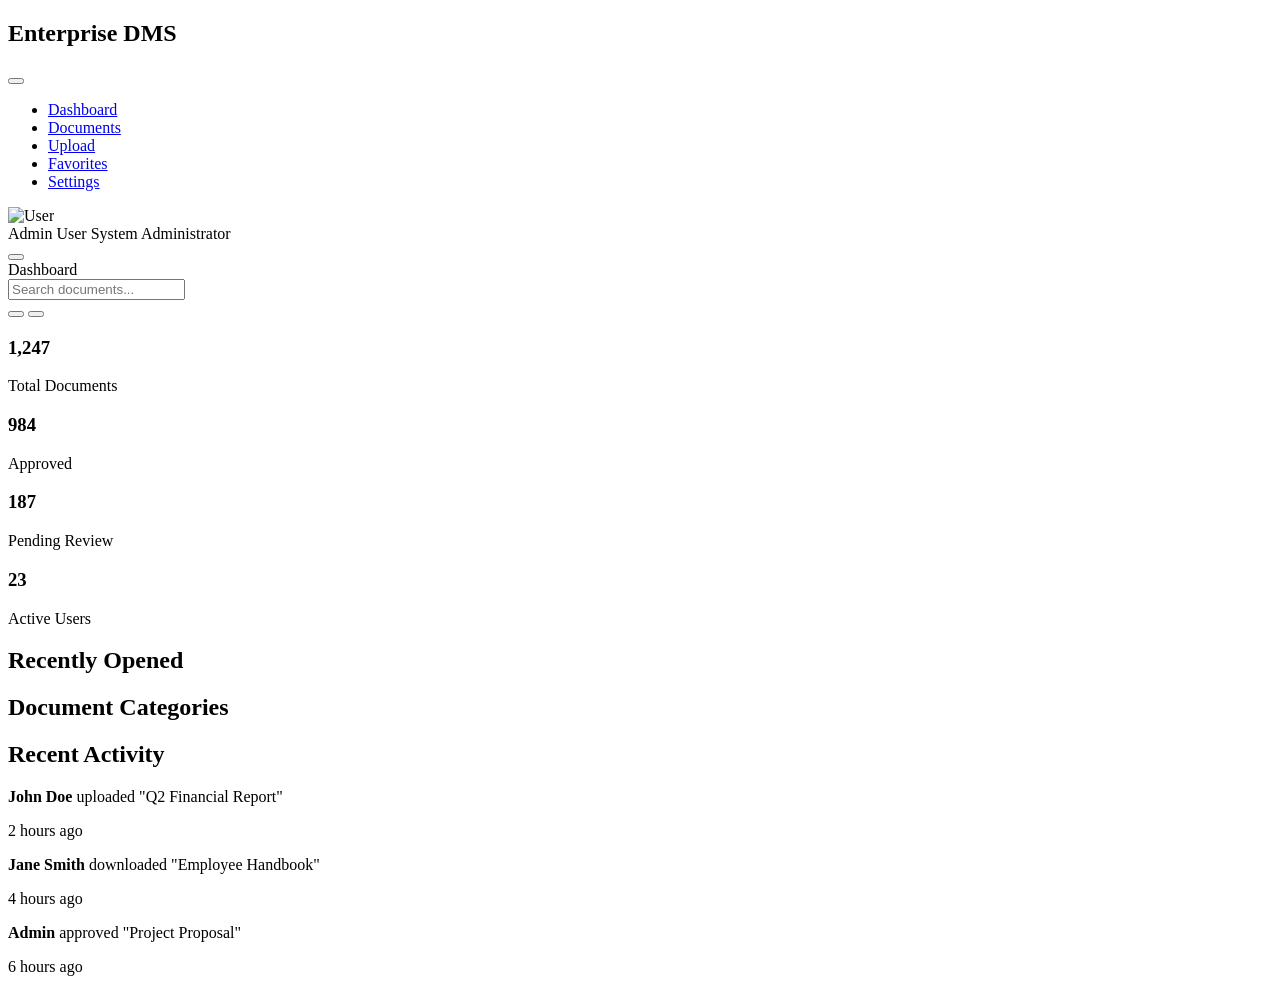
==== index.html @ 394235a9 "Create index.html" ====
<!DOCTYPE html>
<html lang="en">
<head>
    <meta charset="UTF-8">
    <meta name="viewport" content="width=device-width, initial-scale=1.0">
    <title>Enterprise DMS - Dashboard</title>
    <link rel="stylesheet" href="css/style.css">
    <link href="[cdnjs.cloudflare.com](https://cdnjs.cloudflare.com/ajax/libs/font-awesome/6.0.0/css/all.min.css)" rel="stylesheet">
</head>
<body>
    <div class="app-container">
        <!-- Sidebar -->
        <aside class="sidebar">
            <div class="sidebar-header">
                <h1><i class="fas fa-file-contract"></i> Enterprise DMS</h1>
                <button class="collapse-btn" id="collapseSidebar">
                    <i class="fas fa-chevron-left"></i>
                </button>
            </div>
            <nav class="sidebar-nav">
                <ul>
                    <li class="active"><a href="index.html"><i class="fas fa-home"></i> <span>Dashboard</span></a></li>
                    <li><a href="documents.html"><i class="fas fa-files"></i> <span>Documents</span></a></li>
                    <li><a href="upload.html"><i class="fas fa-upload"></i> <span>Upload</span></a></li>
                    <li><a href="#"><i class="fas fa-star"></i> <span>Favorites</span></a></li>
                    <li><a href="settings.html"><i class="fas fa-cog"></i> <span>Settings</span></a></li>
                </ul>
            </nav>
            <div class="sidebar-footer">
                <div class="user-info">
                    <img src="[via.placeholder.com](https://via.placeholder.com/40x40)" alt="User" class="user-avatar">
                    <div class="user-details">
                        <span class="user-name">Admin User</span>
                        <span class="user-role">System Administrator</span>
                    </div>
                </div>
            </div>
        </aside>

        <!-- Main Content -->
        <main class="main-content">
            <!-- Top Navigation -->
            <header class="top-nav">
                <div class="nav-left">
                    <button class="menu-toggle" id="menuToggle">
                        <i class="fas fa-bars"></i>
                    </button>
                    <div class="breadcrumb">
                        <span>Dashboard</span>
                    </div>
                </div>
                <div class="nav-right">
                    <div class="search-container">
                        <input type="text" placeholder="Search documents..." class="search-input">
                        <i class="fas fa-search"></i>
                    </div>
                    <button class="nav-btn"><i class="fas fa-bell"></i></button>
                    <button class="nav-btn" id="themeToggle"><i class="fas fa-moon"></i></button>
                </div>
            </header>

            <!-- Dashboard Content -->
            <div class="dashboard-content">
                <div class="stats-grid">
                    <div class="stat-card">
                        <div class="stat-icon">
                            <i class="fas fa-file-alt"></i>
                        </div>
                        <div class="stat-info">
                            <h3>1,247</h3>
                            <p>Total Documents</p>
                        </div>
                    </div>
                    <div class="stat-card">
                        <div class="stat-icon">
                            <i class="fas fa-check-circle"></i>
                        </div>
                        <div class="stat-info">
                            <h3>984</h3>
                            <p>Approved</p>
                        </div>
                    </div>
                    <div class="stat-card">
                        <div class="stat-icon">
                            <i class="fas fa-clock"></i>
                        </div>
                        <div class="stat-info">
                            <h3>187</h3>
                            <p>Pending Review</p>
                        </div>
                    </div>
                    <div class="stat-card">
                        <div class="stat-icon">
                            <i class="fas fa-users"></i>
                        </div>
                        <div class="stat-info">
                            <h3>23</h3>
                            <p>Active Users</p>
                        </div>
                    </div>
                </div>

                <div class="dashboard-grid">
                    <div class="recent-docs">
                        <h2>Recently Opened</h2>
                        <div class="docs-list" id="recentDocs">
                            <!-- Dynamically loaded -->
                        </div>
                    </div>

                    <div class="quick-stats">
                        <h2>Document Categories</h2>
                        <div class="category-chart" id="categoryChart">
                            <!-- Dynamically loaded -->
                        </div>
                    </div>
                </div>

                <div class="activity-feed">
                    <h2>Recent Activity</h2>
                    <div class="activity-list">
                        <div class="activity-item">
                            <i class="fas fa-file-upload"></i>
                            <div class="activity-content">
                                <p><strong>John Doe</strong> uploaded "Q2 Financial Report"</p>
                                <span class="activity-time">2 hours ago</span>
                            </div>
                        </div>
                        <div class="activity-item">
                            <i class="fas fa-file-download"></i>
                            <div class="activity-content">
                                <p><strong>Jane Smith</strong> downloaded "Employee Handbook"</p>
                                <span class="activity-time">4 hours ago</span>
                            </div>
                        </div>
                        <div class="activity-item">
                            <i class="fas fa-check-circle"></i>
                            <div class="activity-content">
                                <p><strong>Admin</strong> approved "Project Proposal"</p>
                                <span class="activity-time">6 hours ago</span>
                            </div>
                        </div>
                    </div>
                </div>
            </div>
        </main>
    </div>

    <script src="js/app.js"></script>
</body>
</html>
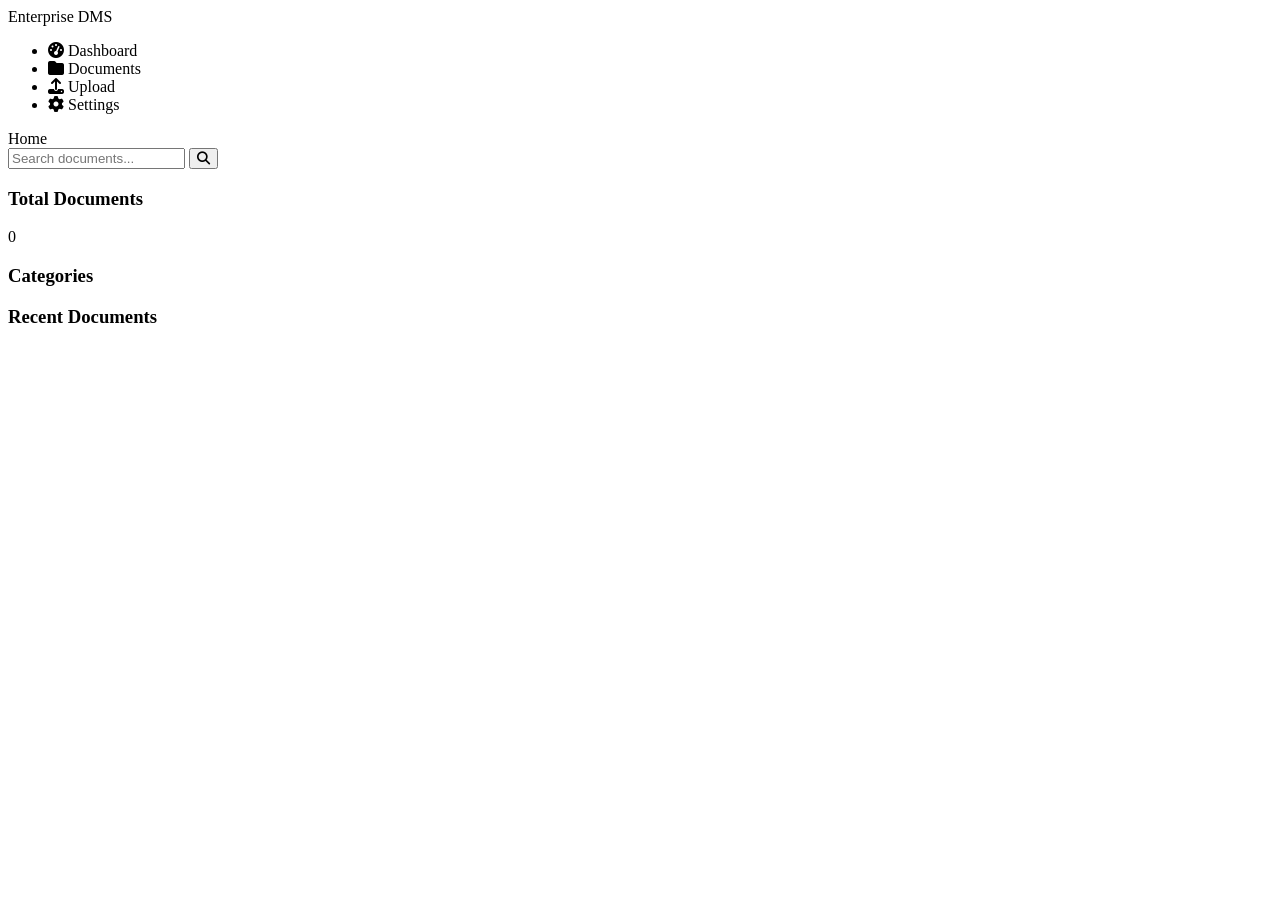
==== commit 5b25c33c: "Update index.html" ====
--- a/index.html
+++ b/index.html
@@ -1,151 +1,61 @@
 <!DOCTYPE html>
 <html lang="en">
 <head>
-    <meta charset="UTF-8">
-    <meta name="viewport" content="width=device-width, initial-scale=1.0">
-    <title>Enterprise DMS - Dashboard</title>
-    <link rel="stylesheet" href="css/style.css">
-    <link href="[cdnjs.cloudflare.com](https://cdnjs.cloudflare.com/ajax/libs/font-awesome/6.0.0/css/all.min.css)" rel="stylesheet">
+<meta charset="UTF-8" />
+<meta name="viewport" content="width=device-width, initial-scale=1.0" />
+<title>Enterprise DMS - Dashboard</title>
+<link rel="stylesheet" href="css/style.css" />
+<link rel="stylesheet" href="https://cdnjs.cloudflare.com/ajax/libs/font-awesome/6.4.0/css/all.min.css" />
 </head>
 <body>
-    <div class="app-container">
-        <!-- Sidebar -->
-        <aside class="sidebar">
-            <div class="sidebar-header">
-                <h1><i class="fas fa-file-contract"></i> Enterprise DMS</h1>
-                <button class="collapse-btn" id="collapseSidebar">
-                    <i class="fas fa-chevron-left"></i>
-                </button>
-            </div>
-            <nav class="sidebar-nav">
-                <ul>
-                    <li class="active"><a href="index.html"><i class="fas fa-home"></i> <span>Dashboard</span></a></li>
-                    <li><a href="documents.html"><i class="fas fa-files"></i> <span>Documents</span></a></li>
-                    <li><a href="upload.html"><i class="fas fa-upload"></i> <span>Upload</span></a></li>
-                    <li><a href="#"><i class="fas fa-star"></i> <span>Favorites</span></a></li>
-                    <li><a href="settings.html"><i class="fas fa-cog"></i> <span>Settings</span></a></li>
-                </ul>
-            </nav>
-            <div class="sidebar-footer">
-                <div class="user-info">
-                    <img src="[via.placeholder.com](https://via.placeholder.com/40x40)" alt="User" class="user-avatar">
-                    <div class="user-details">
-                        <span class="user-name">Admin User</span>
-                        <span class="user-role">System Administrator</span>
-                    </div>
-                </div>
-            </div>
-        </aside>
+<!-- Sidebar -->
+<aside class="sidebar" id="sidebar">
+  <div class="logo">Enterprise DMS</div>
+  <nav class="nav">
+    <ul>
+      <li class="active" data-page="index"><i class="fas fa-tachometer-alt"></i> Dashboard</li>
+      <li data-page="documents"><i class="fas fa-folder"></i> Documents</li>
+      <li data-page="upload"><i class="fas fa-upload"></i> Upload</li>
+      <li data-page="settings"><i class="fas fa-cog"></i> Settings</li>
+    </ul>
+  </nav>
+</aside>
 
-        <!-- Main Content -->
-        <main class="main-content">
-            <!-- Top Navigation -->
-            <header class="top-nav">
-                <div class="nav-left">
-                    <button class="menu-toggle" id="menuToggle">
-                        <i class="fas fa-bars"></i>
-                    </button>
-                    <div class="breadcrumb">
-                        <span>Dashboard</span>
-                    </div>
-                </div>
-                <div class="nav-right">
-                    <div class="search-container">
-                        <input type="text" placeholder="Search documents..." class="search-input">
-                        <i class="fas fa-search"></i>
-                    </div>
-                    <button class="nav-btn"><i class="fas fa-bell"></i></button>
-                    <button class="nav-btn" id="themeToggle"><i class="fas fa-moon"></i></button>
-                </div>
-            </header>
+<!-- Main Content -->
+<div class="main">
+  <!-- Top Navigation -->
+  <header class="top-nav">
+    <div class="breadcrumbs" id="breadcrumbs">Home</div>
+    <div class="search-box">
+      <input type="text" id="search-input" placeholder="Search documents..." />
+      <button id="search-btn"><i class="fas fa-search"></i></button>
+    </div>
+  </header>
 
-            <!-- Dashboard Content -->
-            <div class="dashboard-content">
-                <div class="stats-grid">
-                    <div class="stat-card">
-                        <div class="stat-icon">
-                            <i class="fas fa-file-alt"></i>
-                        </div>
-                        <div class="stat-info">
-                            <h3>1,247</h3>
-                            <p>Total Documents</p>
-                        </div>
-                    </div>
-                    <div class="stat-card">
-                        <div class="stat-icon">
-                            <i class="fas fa-check-circle"></i>
-                        </div>
-                        <div class="stat-info">
-                            <h3>984</h3>
-                            <p>Approved</p>
-                        </div>
-                    </div>
-                    <div class="stat-card">
-                        <div class="stat-icon">
-                            <i class="fas fa-clock"></i>
-                        </div>
-                        <div class="stat-info">
-                            <h3>187</h3>
-                            <p>Pending Review</p>
-                        </div>
-                    </div>
-                    <div class="stat-card">
-                        <div class="stat-icon">
-                            <i class="fas fa-users"></i>
-                        </div>
-                        <div class="stat-info">
-                            <h3>23</h3>
-                            <p>Active Users</p>
-                        </div>
-                    </div>
-                </div>
+<!-- Dashboard Stats -->
+<section class="dashboard">
+  <div class="cards">
+    <div class="card" id="stats-total">
+      <h3>Total Documents</h3>
+      <div class="value" id="total-count">0</div>
+    </div>
+    <div class="card" id="stats-categories">
+      <h3>Categories</h3>
+      <ul id="category-list"></ul>
+    </div>
+    <div class="card" id="stats-recent">
+      <h3>Recent Documents</h3>
+      <ul id="recent-docs"></ul>
+    </div>
+  </div>
+</section>
+</div>
 
-                <div class="dashboard-grid">
-                    <div class="recent-docs">
-                        <h2>Recently Opened</h2>
-                        <div class="docs-list" id="recentDocs">
-                            <!-- Dynamically loaded -->
-                        </div>
-                    </div>
+<!-- Loading overlay -->
+<div id="loading" class="loader hide">
+  <div class="spinner"></div>
+</div>
 
-                    <div class="quick-stats">
-                        <h2>Document Categories</h2>
-                        <div class="category-chart" id="categoryChart">
-                            <!-- Dynamically loaded -->
-                        </div>
-                    </div>
-                </div>
-
-                <div class="activity-feed">
-                    <h2>Recent Activity</h2>
-                    <div class="activity-list">
-                        <div class="activity-item">
-                            <i class="fas fa-file-upload"></i>
-                            <div class="activity-content">
-                                <p><strong>John Doe</strong> uploaded "Q2 Financial Report"</p>
-                                <span class="activity-time">2 hours ago</span>
-                            </div>
-                        </div>
-                        <div class="activity-item">
-                            <i class="fas fa-file-download"></i>
-                            <div class="activity-content">
-                                <p><strong>Jane Smith</strong> downloaded "Employee Handbook"</p>
-                                <span class="activity-time">4 hours ago</span>
-                            </div>
-                        </div>
-                        <div class="activity-item">
-                            <i class="fas fa-check-circle"></i>
-                            <div class="activity-content">
-                                <p><strong>Admin</strong> approved "Project Proposal"</p>
-                                <span class="activity-time">6 hours ago</span>
-                            </div>
-                        </div>
-                    </div>
-                </div>
-            </div>
-        </main>
-    </div>
-
-    <script src="js/app.js"></script>
+<script src="js/app.js"></script>
 </body>
 </html>
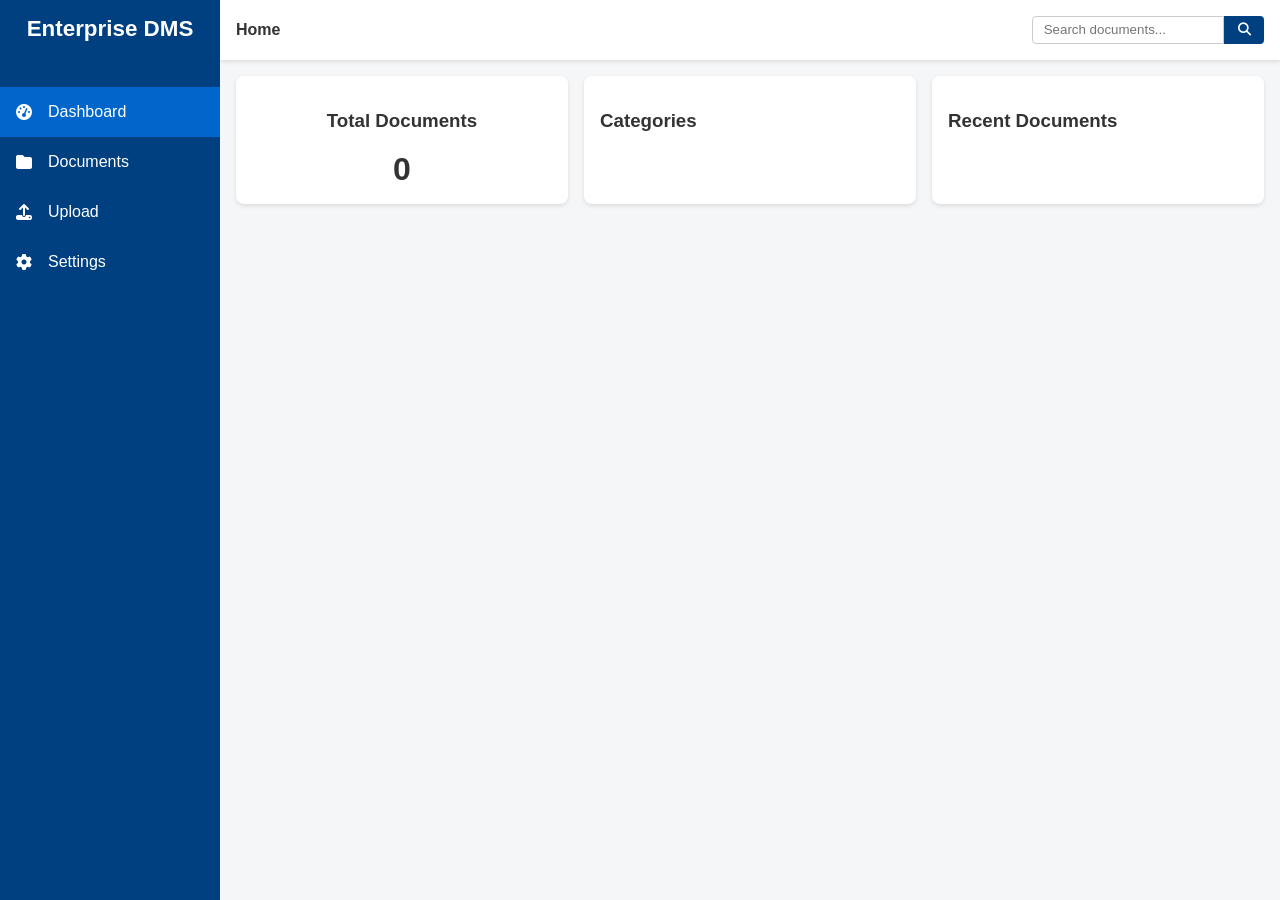
==== commit e596d2d6: "Update index.html" ====
--- a/index.html
+++ b/index.html
@@ -8,7 +8,7 @@
 <link rel="stylesheet" href="https://cdnjs.cloudflare.com/ajax/libs/font-awesome/6.4.0/css/all.min.css" />
 </head>
 <body>
-<!-- Sidebar -->
+<!-- Sidebar Navigation -->
 <aside class="sidebar" id="sidebar">
   <div class="logo">Enterprise DMS</div>
   <nav class="nav">
@@ -23,7 +23,7 @@
 
 <!-- Main Content -->
 <div class="main">
-  <!-- Top Navigation -->
+  <!-- Top Navbar -->
   <header class="top-nav">
     <div class="breadcrumbs" id="breadcrumbs">Home</div>
     <div class="search-box">
@@ -32,26 +32,26 @@
     </div>
   </header>
 
-<!-- Dashboard Stats -->
-<section class="dashboard">
-  <div class="cards">
-    <div class="card" id="stats-total">
-      <h3>Total Documents</h3>
-      <div class="value" id="total-count">0</div>
+  <!-- Dashboard Stats -->
+  <section class="dashboard">
+    <div class="cards">
+      <div class="card" id="stats-total">
+        <h3>Total Documents</h3>
+        <div class="value" id="total-count">0</div>
+      </div>
+      <div class="card" id="stats-categories">
+        <h3>Categories</h3>
+        <ul id="category-list"></ul>
+      </div>
+      <div class="card" id="stats-recent">
+        <h3>Recent Documents</h3>
+        <ul id="recent-docs"></ul>
+      </div>
     </div>
-    <div class="card" id="stats-categories">
-      <h3>Categories</h3>
-      <ul id="category-list"></ul>
-    </div>
-    <div class="card" id="stats-recent">
-      <h3>Recent Documents</h3>
-      <ul id="recent-docs"></ul>
-    </div>
-  </div>
-</section>
+  </section>
 </div>
 
-<!-- Loading overlay -->
+<!-- Loader -->
 <div id="loading" class="loader hide">
   <div class="spinner"></div>
 </div>
--- a/css/style.css
+++ b/css/style.css
@@ -0,0 +1,156 @@
+/* Reset & Base Styles */
+body {
+  margin: 0;
+  font-family: 'Segoe UI', Tahoma, Geneva, Verdana, sans-serif;
+  background-color: #f4f6f8;
+  color: #333;
+  display: flex;
+  min-height: 100vh;
+}
+body.dark-mode {
+  background-color: #121212;
+  color: #f0f0f0;
+}
+
+/* Sidebar */
+.sidebar {
+  position: fixed;
+  top: 0; left: 0;
+  width: 220px;
+  height: 100%;
+  background-color: #004080;
+  display: flex;
+  flex-direction: column;
+  padding-top: 1em;
+  transition: width 0.3s;
+  z-index: 100;
+}
+.sidebar .logo {
+  color: #fff;
+  font-size: 1.4em;
+  text-align: center;
+  margin-bottom: 2em;
+  font-weight: bold;
+}
+.sidebar ul {
+  list-style: none;
+  padding: 0;
+  margin: 0;
+}
+.sidebar li {
+  padding: 1em;
+  cursor: pointer;
+  display: flex;
+  align-items: center;
+  color: #fff;
+  transition: background 0.2s;
+}
+.sidebar li:hover,
+.sidebar li.active {
+  background-color: #0066cc;
+}
+.sidebar li i {
+  margin-right: 1em;
+}
+
+/* Main Content */
+.main {
+  margin-left: 220px;
+  flex: 1;
+  display: flex;
+  flex-direction: column;
+  min-height: 100vh;
+  transition: margin-left 0.3s;
+}
+@media(max-width: 768px){
+  .sidebar {
+    width: 60px;
+  }
+  .main {
+    margin-left: 60px;
+  }
+}
+
+/* Top Nav */
+.top-nav {
+  display: flex;
+  justify-content: space-between;
+  align-items: center;
+  padding: 1em;
+  background: #fff;
+  box-shadow: 0 2px 4px rgba(0,0,0,0.1);
+}
+.breadcrumbs {
+  font-weight: bold;
+}
+.search-box {
+  display: flex;
+}
+#search-input {
+  padding: 0.4em 0.8em;
+  border: 1px solid #ccc;
+  border-radius: 4px 0 0 4px;
+  outline: none;
+}
+#search-btn {
+  background-color: #004080;
+  border: none;
+  padding: 0 1em;
+  border-radius: 0 4px 4px 0;
+  cursor: pointer;
+  color: #fff;
+}
+#search-btn:hover {
+  background-color: #0066cc;
+}
+
+/* Dashboard Cards */
+.cards {
+  display: flex;
+  flex-wrap: wrap;
+  gap: 1em;
+  padding: 1em;
+}
+.card {
+  background-color: #fff;
+  flex: 1 1 250px;
+  padding: 1em;
+  border-radius: 8px;
+  box-shadow: 0 2px 4px rgba(0,0,0,0.1);
+}
+#stats-total {
+  display: flex;
+  flex-direction: column;
+  align-items: center;
+}
+#stats-total .value {
+  font-size: 2em;
+  font-weight: bold;
+}
+
+/* Loader */
+.loader {
+  position: fixed;
+  top: 0; left: 0;
+  width: 100%; height: 100%;
+  background: rgba(0,0,0,0.3);
+  display: flex;
+  justify-content: center;
+  align-items: center;
+  z-index: 999;
+}
+.loader.hide {
+  display: none;
+}
+.spinner {
+  border: 8px solid #f3f3f3;
+  border-top: 8px solid #004080;
+  border-radius: 50%;
+  width: 60px;
+  height: 60px;
+  animation: spin 1s linear infinite;
+}
+@keyframes spin {
+  0% {transform: rotate(0deg);}
+  100% {transform: rotate(360deg);}
+}
